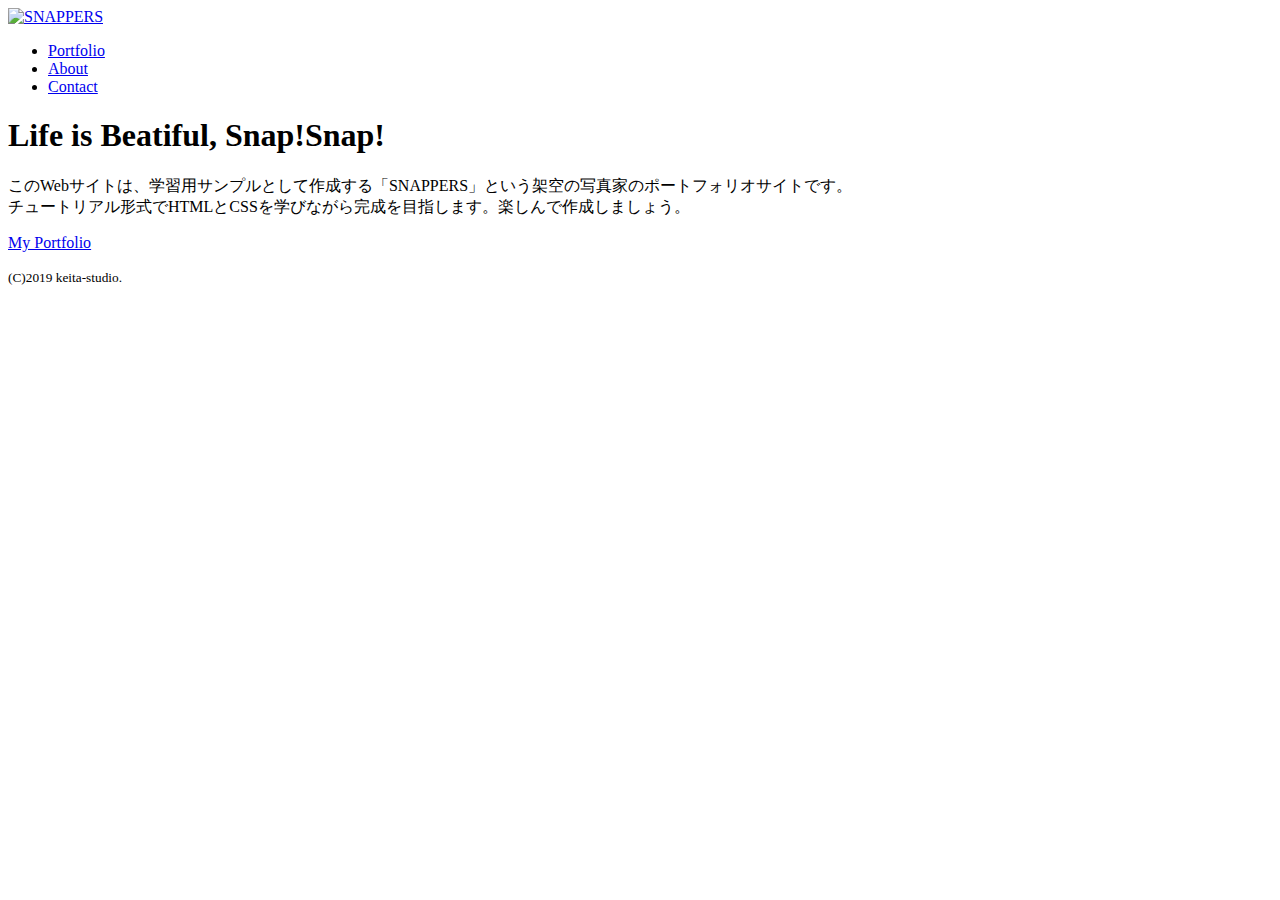
==== index.html @ 7e26d3c2 "Create index.html" ====
<!DOCTYPE html>
<html>
    <head>
        <meta charset="UTF-8">
        <title>風景写真家「SNAPPERS」Official Website</title>
        <link href="css/style.css" rel="stylesheet">
        <link href="favicon.ico" rel="shortcut icon">
        <link href="https://fonts.googleapis.com/css?family=Bitter:400,700" rel="stylesheet">
    </head>
    <body id="index">

<!--header始まり-->
        <header>
            <div class="logo">
                <a href="index.html"><img src="images/logo.png" alt="SNAPPERS"></a>
            </div>
            <nav>
                <ul class="global-nav">
                    <li><a href="portfolio.html">Portfolio</a></li>
                    <li><a href="about.html">About</a></li>
                    <li><a href="contact.html">Contact</a></li>
                </ul>
            </nav>
        </header>
<!--header終わり-->

<!--wrap始まり-->
        <div id="wrap">
            <div class="content">
              <h1>Life is Beatiful, Snap!Snap!</h1>
              <p>このWebサイトは、学習用サンプルとして作成する「SNAPPERS」という架空の写真家のポートフォリオサイトです。
                <br>チュートリアル形式でHTMLとCSSを学びながら完成を目指します。楽しんで作成しましょう。</p>
              <p class="btn"><a href="portfolio.html">My Portfolio</a></p>
            </div>
        </div>
<!--wrap終わり-->

<!--footer始まり-->
        <footer>
            <small>(C)2019 keita-studio.</small>
        </footer>
<!--footer終わり-->

    </body>
</html>
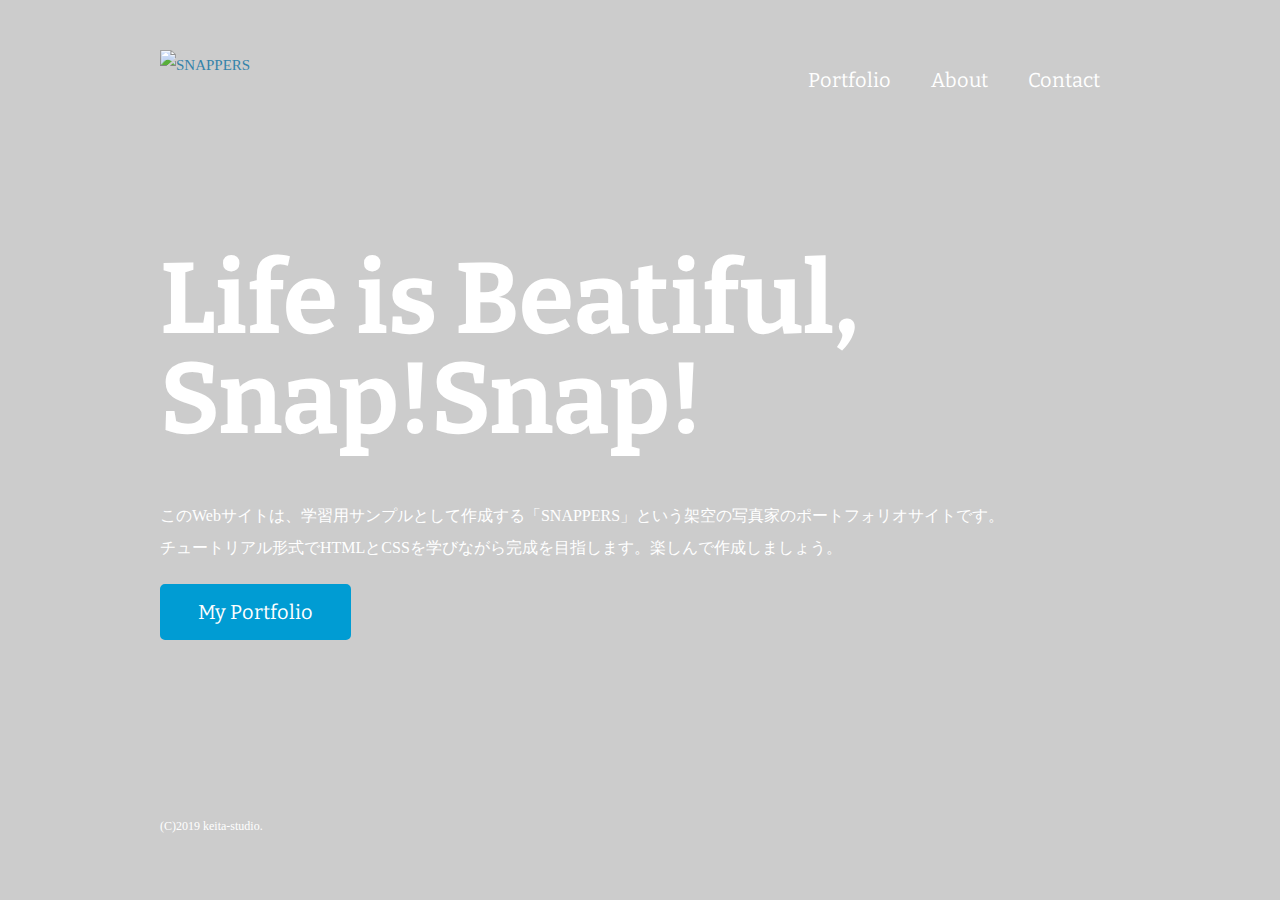
==== commit e2393fe6: "Update index.html" ====
--- a/index.html
+++ b/index.html
@@ -3,7 +3,7 @@
     <head>
         <meta charset="UTF-8">
         <title>風景写真家「SNAPPERS」Official Website</title>
-        <link href="css/style.css" rel="stylesheet">
+        <link href="style.css" rel="stylesheet">
         <link href="favicon.ico" rel="shortcut icon">
         <link href="https://fonts.googleapis.com/css?family=Bitter:400,700" rel="stylesheet">
     </head>
--- a/style.css
+++ b/style.css
@@ -0,0 +1,455 @@
+@charset"utf-8";
+
+body{
+    margin: 0;
+    padding: 0;
+    background-color: #cccccc;
+    color: #333333;
+    font-size: 15px;
+    line-height: 2;
+}
+
+p,h1,h2,h3,h4,h5,h6{
+    margin-top: 0;
+}
+
+img{
+    vertical-align: bottom;
+}
+
+ul{
+    margin: 0;
+    padding: 0;
+}
+
+a{
+    color: #3583aa;
+    text-decoration: none;
+}
+
+a:visited{
+    color: #788d98;
+}
+
+a:hover{
+    text-decoration: underline;
+
+}
+
+header{
+    width: 960px;
+    height: 100px;
+    margin: 0 auto;
+
+}
+
+.logo{
+    float: left;
+    margin-top: 50px;
+}
+
+.global-nav{
+    float: right;
+    margin-top: 60px;
+}
+
+.global-nav li{
+    float: left;
+    margin: 0 20px;
+    font-size: 20px;
+    list-style: none;
+    font-family: 'Bitter',serif;
+}
+
+.global-nav li a{
+    color: #ffffff;
+}
+
+.global-nav li a:hover{
+    border-bottom: 2px solid #ffffff;
+    padding-bottom: 3px;
+    text-decoration: none;
+}
+
+#wrap{
+    clear: both;
+    background-color: #ffffff;
+    margin-top: 220px;
+    padding: 35px 0;
+}
+
+.content{
+    width: 960px;
+    margin: 0 auto;
+}
+
+footer{
+    text-align: center;
+    color: #ffffff;
+    padding: 20px 0;
+    background-color: #767671;
+}
+
+footer small{
+    font-size: 12px;
+}
+
+#index h1{
+  font-size: 100px;
+  line-height: 1;
+  color: #ffffff;
+  font-family: 'Bitter',serif;
+  margin-bottom: 50px;
+  border: none;
+}
+
+#index .content{
+  margin-top: 150px;
+}
+
+#index p{
+  font-size: 16px;
+  color: #ffffff;
+}
+
+#index #wrap{
+  background-color: transparent;
+  margin-top: 0;
+  padding: 0;
+}
+
+.btn a{
+  background-color: #009cd3;
+  color: #ffffff;
+  font-size: 20px;
+  font-family: 'Bitter',serif;
+  width: 185px;
+  display: block;
+  text-align: center;
+  line-height: 50px;
+  margin-top: 20px;
+  border-radius: 5px;
+  border: 3px solid #009cd3;
+}
+
+.btn a:hover{
+  text-decoration: none;
+  background-color: #ffffff;
+  color: #009cd3;
+}
+
+#index footer{
+  width: 960px;
+  margin: 150px auto 0 auto;
+  text-align: left;
+  background-color: transparent;
+}
+
+#index{
+  background-image: url(../images/bg-index.jpg);
+  background-repeat: no-repeat;
+  background-position: center center;
+  background-size: cover;
+  background-attachment: fixed;
+}
+
+#about{
+  background-image: url(../images/bg-about.jpg);
+  background-repeat: no-repeat;
+  background-position: center top;
+  background-size: 100% auto;
+  background-attachment: fixed;
+}
+
+.main-center{
+  width: 940px;
+  margin: 0 auto;
+}
+
+h1{
+  font-family: 'Bitter',serif;
+  font-size: 36px;
+  border-bottom: 1px solid #cccccc;
+}
+
+h2{
+  font-family: 'Bitter',serif;
+  font-size: 24px;
+}
+
+.icon:before{
+  content: "";
+  padding-right: 10px;
+  border-left: 7px solid #9cb4a4;
+}
+
+#about .profile-txt{
+  width: 540px;
+  float: left;
+}
+
+#about .profile-image{
+  float: right;
+}
+
+.clearfix:after{
+  content: "";
+  display: block;
+  clear: both;
+}
+
+section{
+  margin-bottom: 35px;
+}
+
+#about .career th{
+  width: 240px;
+  background-color: #f0f0f0;
+  padding: 12px 0;
+  border: 1px solid #cccccc;
+}
+
+#about .career td{
+  width: 660px;
+  padding: 12px 0 12px 40px;
+  border: 1px solid #cccccc;
+}
+
+table{
+  border-spacing: 0;
+  border-collapse: collapse;
+}
+
+#portfolio {
+  background-image: url(../images/bg-portfolio.jpg);
+  background-repeat: no-repeat;
+  background-position: center top;
+  background-size: 100% auto;
+  background-attachment: fixed;
+}
+
+.main{
+  width: 700px;
+  margin: 0 10px;
+  float: left;
+}
+
+.sidebar{
+  width: 200px;
+  margin: 0 10px 0 30px;
+  float: right;
+  font-family: "Bitter", serif;
+}
+
+a img:hover{
+  opacity: 0.8;
+}
+
+.sidebar h2{
+  margin-bottom: 10px;
+}
+
+.sidebar ul{
+  margin-left: 20px;
+  font-size: 16px;
+}
+
+.sidebar ul a{
+  color: #333333;
+}
+
+#photograph {
+  background-image: url(../images/bg-photograph.jpg);
+  background-repeat: no-repeat;
+  background-position: center top;
+  background-size: 100% auto;
+  background-attachment: fixed;
+}
+
+#photograph .photograph-list li{
+  float: left;
+  list-style: none;
+  margin: 0 20px 15px 0;
+}
+
+#photograph .photograph-list li:nth-child(3n){
+  margin-right: 0;
+}
+
+#video {
+  background-image: url(../images/bg-video.jpg);
+  background-repeat: no-repeat;
+  background-position: center top;
+  background-size: 100% auto;
+  background-attachment: fixed;
+}
+
+#contact {
+  background-image: url(../images/bg-contact.jpg);
+  background-repeat: no-repeat;
+  background-position: center top;
+  background-size: 100% auto;
+  background-attachment: fixed;
+}
+
+#contact .access table{
+  float: left;
+}
+
+#contact .access th,
+#contact .access td{
+  text-align: left;
+  vertical-align: top;
+  line-height: 2.5;
+}
+
+#contact .access td{
+  padding-left: 30px;
+}
+
+#contact iframe{
+  width: 460px;
+  float: right;
+}
+
+#contact .form{
+  background-color: #eaeaea;
+  padding: 30px 50px;
+}
+
+#contact .form dl dt{
+  width: 165px;
+  padding: 10px 0;
+  float: left;
+  clear: both;
+}
+
+#contact .form dl dd{
+  padding: 10px 0;
+}
+
+#contact .form .name{
+  width: 240px;
+  height: 30px;
+}
+
+#contact .form .email{
+  width: 300px;
+  height: 30px;
+}
+
+#contact .form .tel{
+  width: 240px;
+  height: 30px;
+}
+
+#contact .form .type{
+  width: 180px;
+  height: 30px;
+}
+
+#contact .form .message{
+  width: 660px;
+  height: 150px;
+}
+
+#contact .form button{
+  background-color: #009cd3;
+  color: #ffffff;
+  font-size: 20px;
+  /* font-family: 'Bitter',serif; */
+  width: 120px;
+  display: block;
+  text-align: center;
+  line-height: 50px;
+  /* margin-top: 20px; */
+  border-radius: 5px;
+  border: 3px solid #009cd3;
+  margin-left: 165px;
+}
+
+#contact .form button:hover{
+  /* text-decoration: none; */
+  background-color: #ffffff;
+  color: #009cd3;
+  cursor: pointer;
+}
+
+#contact .required::after{
+  content: "*";
+  color: #ff0000;
+}
+
+#contact .form .attention{
+  margin: 20px 0 0 165px;
+}
+
+@media screen and (max-width:600px){
+  /* 画面サイズが600px以下の場合に適用 */
+  body{
+    font-size: 3.5vw;
+  }
+
+  h1{
+    font-size: 7.2vw;
+  }
+
+  h2{
+    font-size: 6vw;
+  }
+
+  header{
+    width: auto;
+    margin: 0 5%;
+  }
+
+  .logo{
+    float: none;
+    margin-top: 60px;
+    text-align: center;
+  }
+
+  .global-nav{
+    float: none;
+    margin-top: 40px;
+    text-align: center;
+  }
+
+  .global-nav li{
+    display: inline;
+    float: none;
+    margin: 0 8px;
+  }
+
+  #wrap{
+    margin-top: 40px;
+    padding: 35px 0 0;
+  }
+
+  .content{
+    width: 100%;
+  }
+
+  .main{
+    float: none;
+    width: auto;
+    margin: 0 5%;
+  }
+
+  h2 img{
+    max-width: 100%;
+  }
+
+  #portfolio{
+    background-image: url(../images/bg-portfolio-sp.jpg);
+  }
+
+  .sidebar{
+    float: none;
+    width: auto;
+    margin: 0;
+    padding: 30px 10% 10px;
+    background-color: #f7f6f4;
+  }
+
+}
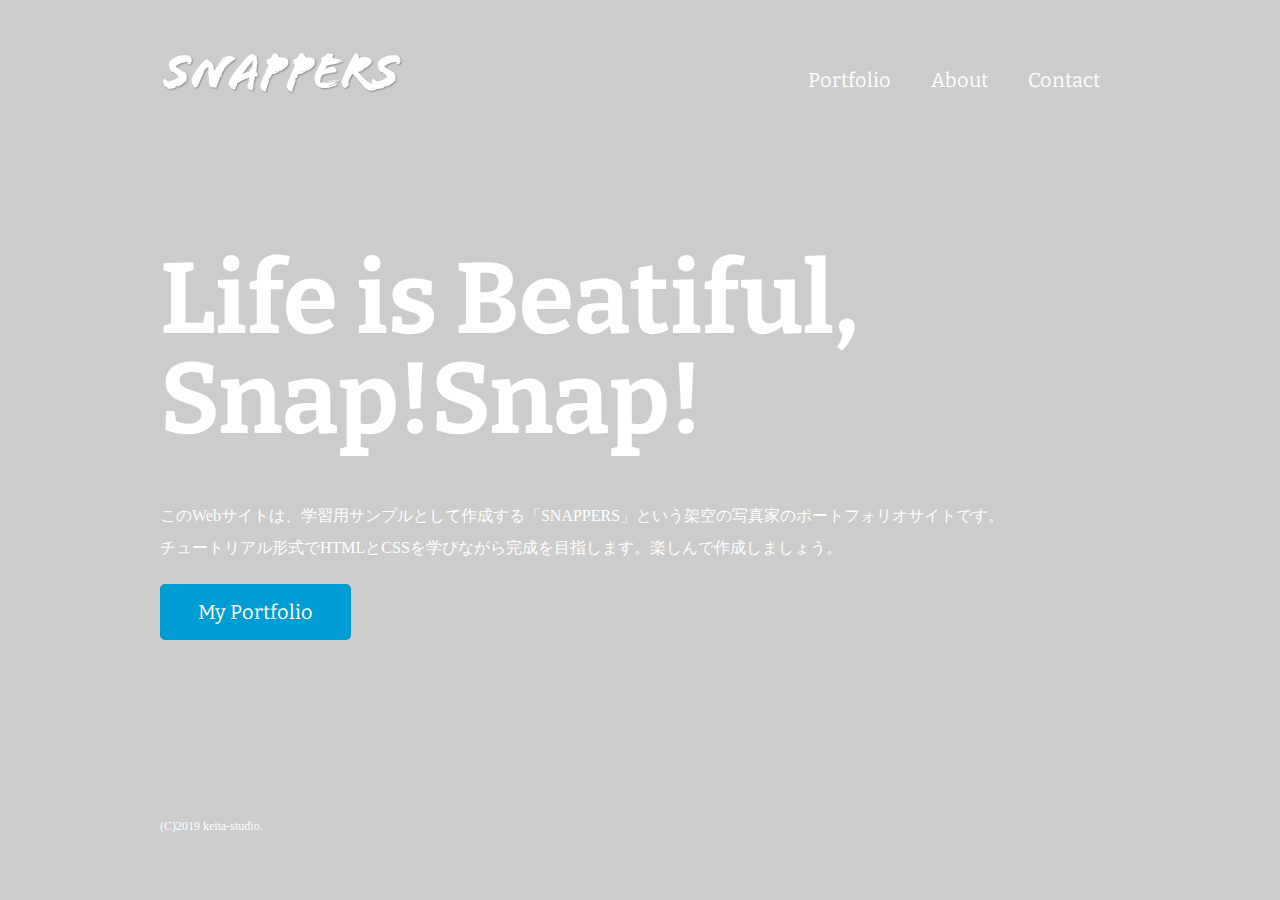
==== commit 6543e8f6: "Update index.html" ====
--- a/index.html
+++ b/index.html
@@ -12,7 +12,7 @@
 <!--header始まり-->
         <header>
             <div class="logo">
-                <a href="index.html"><img src="images/logo.png" alt="SNAPPERS"></a>
+                <a href="index.html"><img src="logo.png" alt="SNAPPERS"></a>
             </div>
             <nav>
                 <ul class="global-nav">
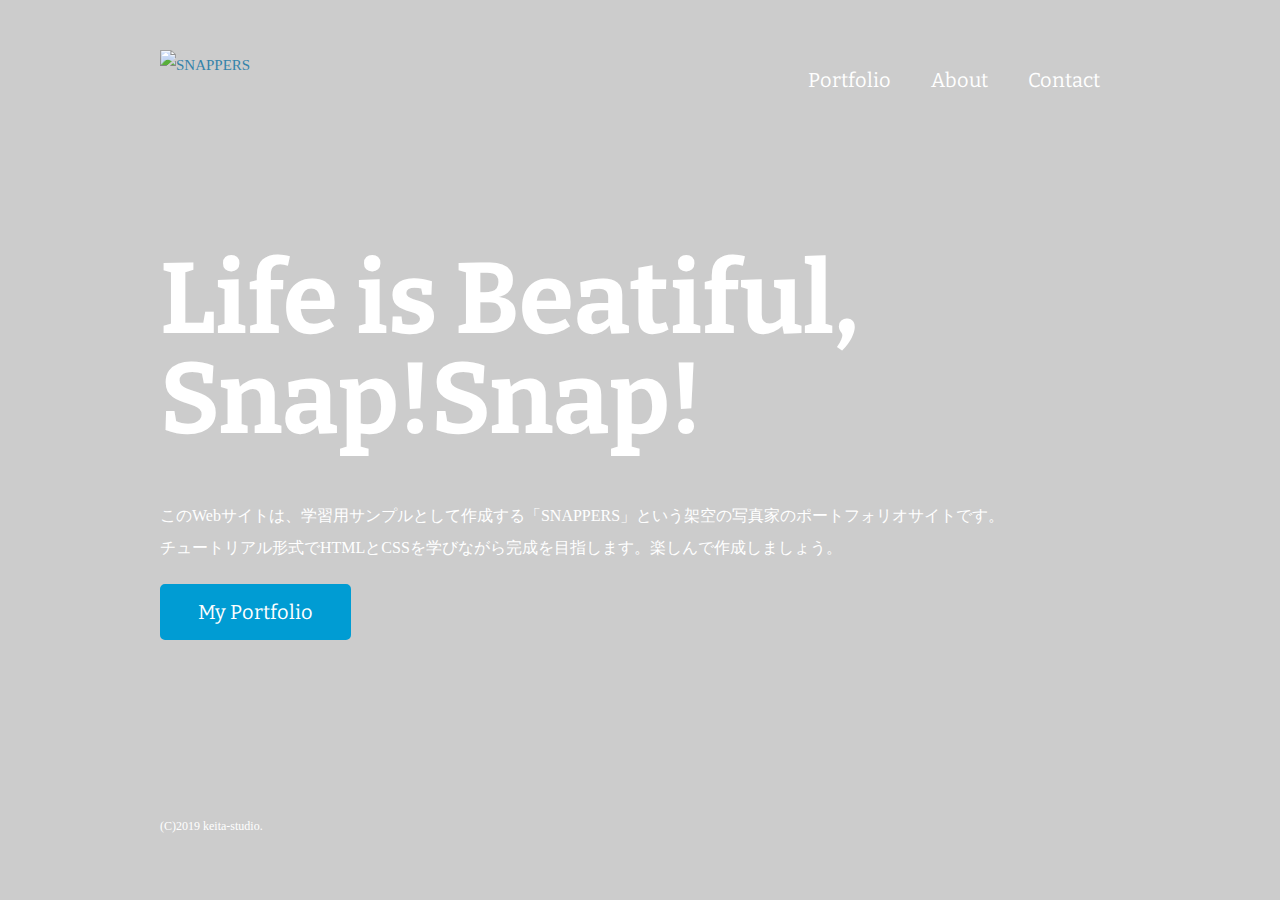
==== commit 9ae66ebf: "Update index.html" ====
--- a/index.html
+++ b/index.html
@@ -12,7 +12,9 @@
 <!--header始まり-->
         <header>
             <div class="logo">
-                <a href="index.html"><img src="logo.png" alt="SNAPPERS"></a>
+                <a href="index.html"><img src="
+        777ktyt.github.io/logo.png
+      " alt="SNAPPERS"></a>
             </div>
             <nav>
                 <ul class="global-nav">
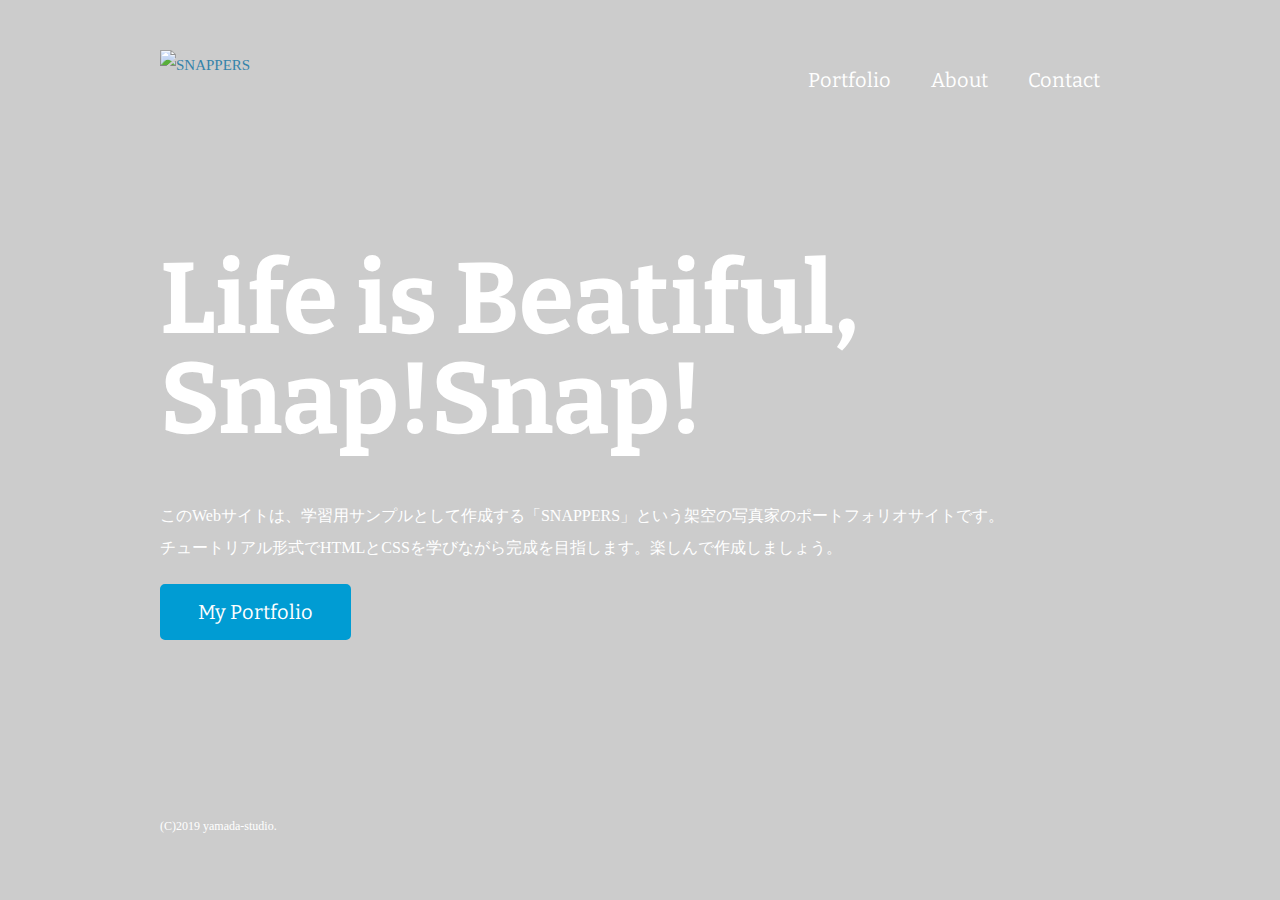
==== commit ebf31ef9: "Update index.html" ====
--- a/index.html
+++ b/index.html
@@ -39,7 +39,7 @@
 
 <!--footer始まり-->
         <footer>
-            <small>(C)2019 keita-studio.</small>
+            <small>(C)2019 yamada-studio.</small>
         </footer>
 <!--footer終わり-->
 
--- a/style.css
+++ b/style.css
@@ -146,7 +146,9 @@
 }
 
 #index{
-  background-image: url(../images/bg-index.jpg);
+  background-image: url(
+        777ktyt.github.io/bg-index.jpg
+      );
   background-repeat: no-repeat;
   background-position: center center;
   background-size: cover;
